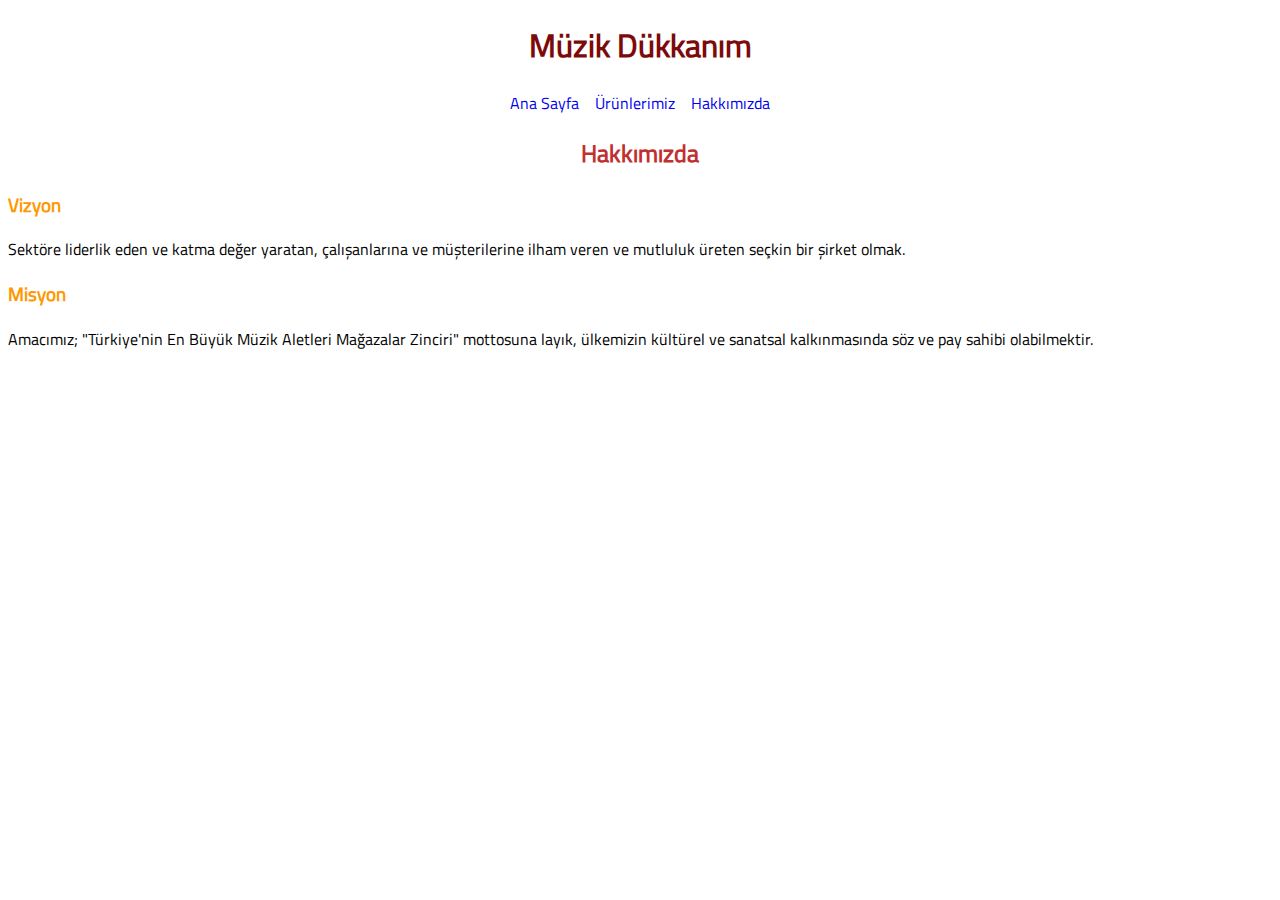
==== about.html @ 216a3377 "Add the html part" ====
<!doctype html>
<html lang="en">
<head>
    <meta charset="UTF-8">
    <meta name="viewport"
          content="width=device-width, user-scalable=no, initial-scale=1.0, maximum-scale=1.0, minimum-scale=1.0">
    <meta http-equiv="X-UA-Compatible" content="ie=edge">
    <link rel="stylesheet" href="styles.css">
    <title>MSI-About</title>
</head>
<body>
    <div class="root">
        <header>
            <h1 class="heading">Müzik Dükkanım</h1>
            <nav>
                <ul class="nav">
                    <li>
                        <a href="index.html">Ana Sayfa</a>
                    </li>
                    <li>
                        <a href="products.html">Ürünlerimiz</a>
                    </li>
                    <li>
                        <a href="about.html">Hakkımızda</a>
                    </li>
                </ul>
            </nav>
        </header>
        <main>
            <h2 class="page-heading">Hakkımızda</h2>
            <section>
                <h3 style="color: #FF9800;">Vizyon</h3>
                <p>
                    Sektöre liderlik eden ve katma değer yaratan, çalışanlarına ve müşterilerine ilham veren ve mutluluk
                    üreten seçkin bir şirket olmak.
                </p>
            </section>
            <section>
                <h3 style="color: #FF9800;">Misyon</h3>
                <p>
                    Amacımız; "Türkiye'nin En Büyük Müzik Aletleri Mağazalar Zinciri" mottosuna layık, ülkemizin kültürel
                    ve sanatsal kalkınmasında söz ve pay sahibi olabilmektir.
                </p>
            </section>
        </main>
</div>
</body>
</html>
---- styles.css ----
@font-face {
    font-family: "titillium-font";
    src: url("./fonts/TitilliumWeb-Regular.ttf");
}

body {
    font-family: "titillium-font", sans-serif;
}

.root {
    max-width: 1280px;
    margin: 0 auto;
}

.nav {
    display: flex;
    align-items: center;
    justify-content: center;
    gap: 1rem;
    list-style-type: none;
    padding: 0;
}

a {
    text-decoration: none;
}

.jumbotron {
    text-align: center;
}

.heading {
    text-align: center;
    color: #7D0A0A;
}

.page-heading {
    text-align: center;
    color: #BF3131;
}

.product-list {
    display: flex;
    flex-direction: column;
    align-items: center;
    justify-content: center;
    list-style-position: inside;
    padding: 0;
}

.product-list > li {
    border: 1px solid #cbd5e1;
    border-radius: 0.25rem;
    padding: 0.5rem;
    margin-bottom: 1rem;
}

.product-list > li:last-child {
    margin-bottom: 0;
}

.product-image {
    width: 200px;
    height: 200px;
}

.product-description {
    text-align: center;
}
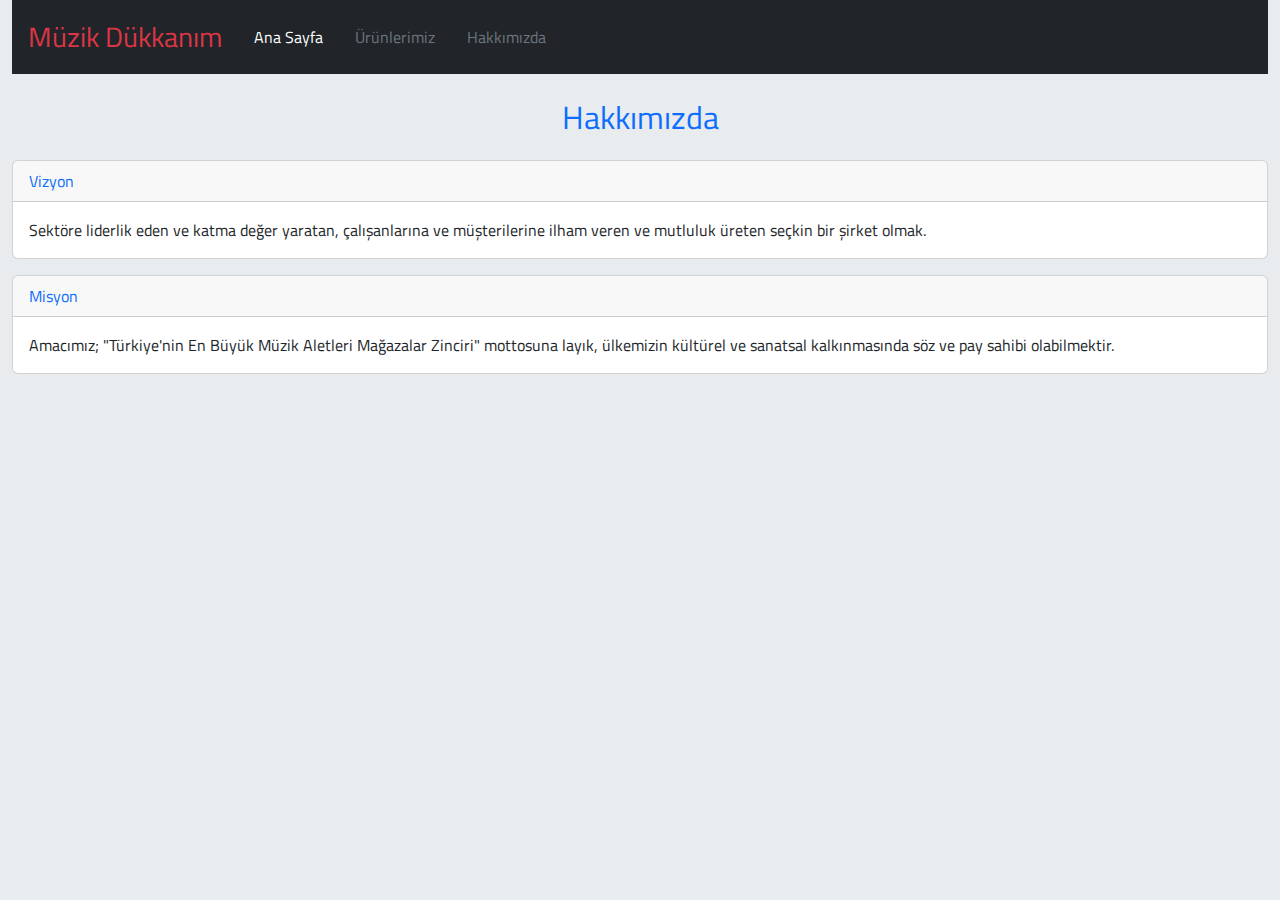
==== commit 24a6c2b5: "Styling with bootstrap" ====
--- a/about.html
+++ b/about.html
@@ -6,43 +6,53 @@
           content="width=device-width, user-scalable=no, initial-scale=1.0, maximum-scale=1.0, minimum-scale=1.0">
     <meta http-equiv="X-UA-Compatible" content="ie=edge">
     <link rel="stylesheet" href="styles.css">
+    <link href="https://cdn.jsdelivr.net/npm/bootstrap@5.3.3/dist/css/bootstrap.min.css" rel="stylesheet" integrity="sha384-QWTKZyjpPEjISv5WaRU9OFeRpok6YctnYmDr5pNlyT2bRjXh0JMhjY6hW+ALEwIH" crossorigin="anonymous">
     <title>MSI-About</title>
 </head>
 <body>
-    <div class="root">
-        <header>
-            <h1 class="heading">Müzik Dükkanım</h1>
-            <nav>
+    <div class="container-fluid">
+        <header class="p-3 text-bg-dark">
+            <div class="d-flex flex-wrap align-items-center justify-content-center justify-content-lg-start">
+                <a href="./index.html" class="text-danger fs-3 text-decoration-none me-4">
+                    Müzik Dükkanım
+                </a>
+
                 <ul class="nav">
-                    <li>
-                        <a href="index.html">Ana Sayfa</a>
-                    </li>
-                    <li>
-                        <a href="products.html">Ürünlerimiz</a>
-                    </li>
-                    <li>
-                        <a href="about.html">Hakkımızda</a>
-                    </li>
+                    <li><a href="./index.html" class="nav-link px-2 text-white">Ana Sayfa</a></li>
+                    <li><a href="./products.html" class="nav-link px-2 text-secondary">Ürünlerimiz</a></li>
+                    <li><a href="./about.html" class="nav-link px-2 text-secondary">Hakkımızda</a></li>
                 </ul>
-            </nav>
+            </div>
         </header>
+
         <main>
-            <h2 class="page-heading">Hakkımızda</h2>
-            <section>
-                <h3 style="color: #FF9800;">Vizyon</h3>
-                <p>
-                    Sektöre liderlik eden ve katma değer yaratan, çalışanlarına ve müşterilerine ilham veren ve mutluluk
-                    üreten seçkin bir şirket olmak.
-                </p>
-            </section>
-            <section>
-                <h3 style="color: #FF9800;">Misyon</h3>
-                <p>
-                    Amacımız; "Türkiye'nin En Büyük Müzik Aletleri Mağazalar Zinciri" mottosuna layık, ülkemizin kültürel
-                    ve sanatsal kalkınmasında söz ve pay sahibi olabilmektir.
-                </p>
-            </section>
+            <h2 class="text-center text-primary my-4">Hakkımızda</h2>
+            <div class="card mb-3">
+                <div class="card-header text-primary">
+                    Vizyon
+                </div>
+                <div class="card-body">
+                    <p class="card-text">
+                        Sektöre liderlik eden ve katma değer yaratan, çalışanlarına ve müşterilerine ilham veren ve mutluluk
+                        üreten seçkin bir şirket olmak.
+                    </p>
+                </div>
+            </div>
+            <div class="card">
+                <div class="card-header text-primary">
+                    Misyon
+                </div>
+                <div class="card-body">
+                    <p class="card-text">
+                        Amacımız; "Türkiye'nin En Büyük Müzik Aletleri Mağazalar Zinciri" mottosuna layık, ülkemizin kültürel
+                        ve sanatsal kalkınmasında söz ve pay sahibi olabilmektir.
+                    </p>
+                </div>
+            </div>
         </main>
-</div>
+    </div>
+
+
+    <script src="https://cdn.jsdelivr.net/npm/bootstrap@5.3.3/dist/js/bootstrap.bundle.min.js" integrity="sha384-YvpcrYf0tY3lHB60NNkmXc5s9fDVZLESaAA55NDzOxhy9GkcIdslK1eN7N6jIeHz" crossorigin="anonymous"></script>
 </body>
 </html>--- a/styles.css
+++ b/styles.css
@@ -4,7 +4,9 @@
 }
 
 body {
-    font-family: "titillium-font", sans-serif;
+    font-family: "titillium-font", Sans-Serif !important;
+    background-color: #E9ECEF !important;
+    height: 100vh;
 }
 
 .root {
@@ -39,26 +41,6 @@
     color: #BF3131;
 }
 
-.product-list {
-    display: flex;
-    flex-direction: column;
-    align-items: center;
-    justify-content: center;
-    list-style-position: inside;
-    padding: 0;
-}
-
-.product-list > li {
-    border: 1px solid #cbd5e1;
-    border-radius: 0.25rem;
-    padding: 0.5rem;
-    margin-bottom: 1rem;
-}
-
-.product-list > li:last-child {
-    margin-bottom: 0;
-}
-
 .product-image {
     width: 200px;
     height: 200px;
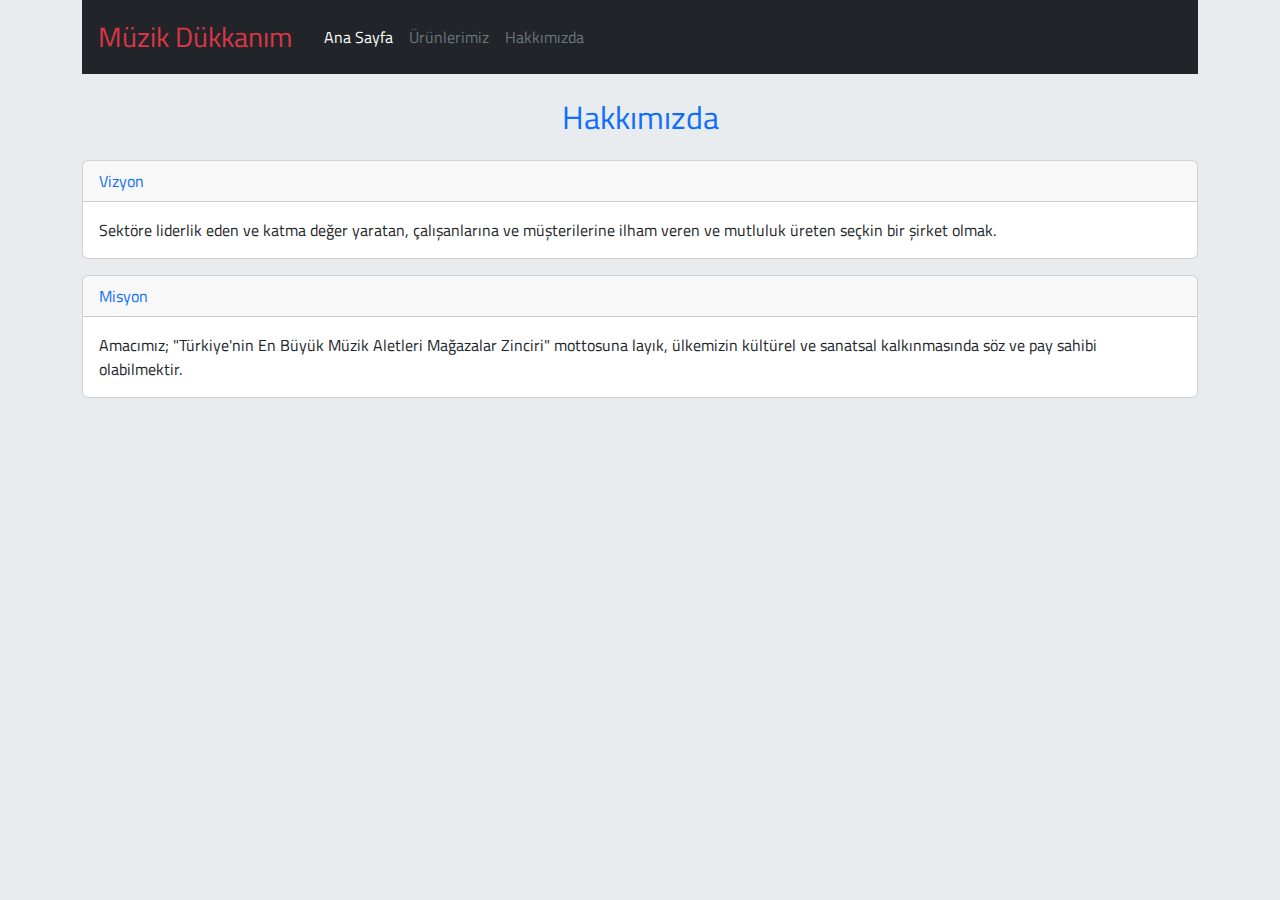
==== commit 7d655d8c: "Adapt across different default breakpoints" ====
--- a/about.html
+++ b/about.html
@@ -10,7 +10,7 @@
     <title>MSI-About</title>
 </head>
 <body>
-    <div class="container-fluid">
+    <div class="container">
         <header class="p-3 text-bg-dark">
             <div class="d-flex flex-wrap align-items-center justify-content-center justify-content-lg-start">
                 <a href="./index.html" class="text-danger fs-3 text-decoration-none me-4">
--- a/styles.css
+++ b/styles.css
@@ -8,44 +8,3 @@
     background-color: #E9ECEF !important;
     height: 100vh;
 }
-
-.root {
-    max-width: 1280px;
-    margin: 0 auto;
-}
-
-.nav {
-    display: flex;
-    align-items: center;
-    justify-content: center;
-    gap: 1rem;
-    list-style-type: none;
-    padding: 0;
-}
-
-a {
-    text-decoration: none;
-}
-
-.jumbotron {
-    text-align: center;
-}
-
-.heading {
-    text-align: center;
-    color: #7D0A0A;
-}
-
-.page-heading {
-    text-align: center;
-    color: #BF3131;
-}
-
-.product-image {
-    width: 200px;
-    height: 200px;
-}
-
-.product-description {
-    text-align: center;
-}
